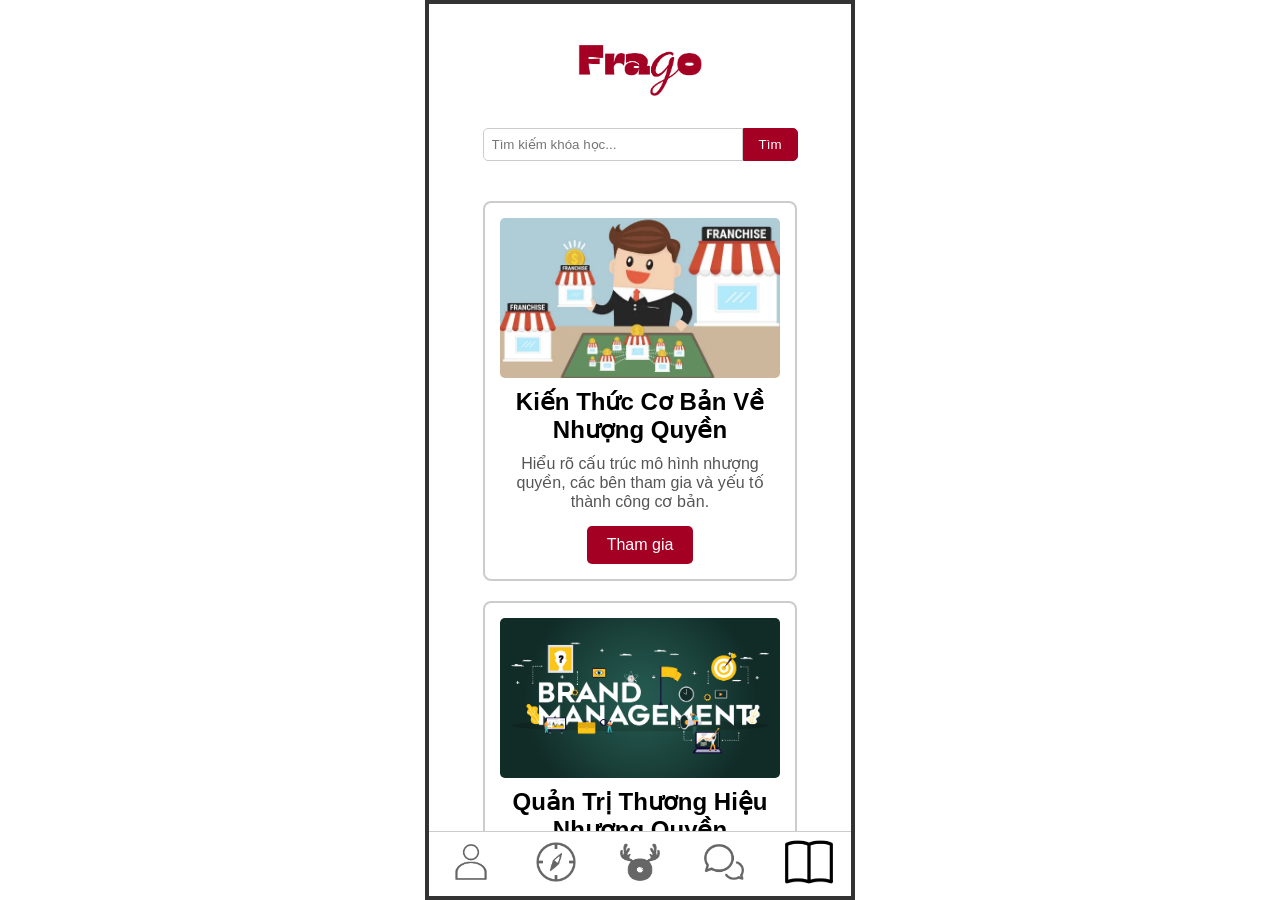
==== academy.html @ 2721208e "Add files via upload" ====
<!DOCTYPE html>
<html lang="en">
<head>
  <meta charset="UTF-8">
  <title>Frago - MVP</title>
  <meta name="viewport" content="width=device-width, initial-scale=1.0">
  <link rel="stylesheet" href="style.css">
  <link rel="stylesheet" href="sectionstyle.css">
</head>
<body>
  <div class="content">
    <img src="assets/logo-mini.png" alt="Logo" class="logo-mini">
    <div class="container">
      <div class="Section-Academy-Container">
        <div class="Section-Academy-List">
            <form class="Section-Academy-SearchBar">
                <input type="text" placeholder="Tìm kiếm khóa học..." class="Section-Academy-SearchInput" />
                <button type="submit" class="Section-Academy-SearchButton">Tìm</button>
            </form>

            <div class="Section-Academy-Box">
                <img src="assets/franchise-illustration.webp" alt="Franchise Fundamentals" class="Section-Academy-Image" />
                <h3>Kiến Thức Cơ Bản Về Nhượng Quyền</h3>
                <p>Hiểu rõ cấu trúc mô hình nhượng quyền, các bên tham gia và yếu tố thành công cơ bản.</p>
                <button class="Section-Academy-EnrollButton">Tham gia</button>
            </div>

            <div class="Section-Academy-Box">
                <img src="assets/Brand-Management.jpg" alt="Brand Management" class="Section-Academy-Image" />
                <h3>Quản Trị Thương Hiệu Nhượng Quyền</h3>
                <p>Xây dựng, truyền thông và duy trì sự nhất quán thương hiệu trong hệ thống nhượng quyền.</p>
                <button class="Section-Academy-EnrollButton">Tham gia</button>
            </div>

            <div class="Section-Academy-Box">
                <img src="assets/Operations.webp" alt="Operations" class="Section-Academy-Image" />
                <h3>Vận Hành Chuỗi Nhượng Quyền</h3>
                <p>Quản lý hoạt động hàng ngày của cửa hàng nhượng quyền, từ quy trình đến kiểm soát chất lượng.</p>
                <button class="Section-Academy-EnrollButton">Tham gia</button>
            </div>

            <div class="Section-Academy-Box">
                <img src="assets/LegalCompliance.png" alt="Legal and Compliance" class="Section-Academy-Image" />
                <h3>Pháp Lý & Hợp Đồng Nhượng Quyền</h3>
                <p>Tìm hiểu hợp đồng nhượng quyền, quyền và nghĩa vụ pháp lý của các bên trong hệ thống.</p>
                <button class="Section-Academy-EnrollButton">Tham gia</button>
            </div>

            <div class="Section-Academy-Box">
                <img src="assets/CommunicationTraining.jpg" alt="Communication & Training" class="Section-Academy-Image" />
                <h3>Giao Tiếp & Đào Tạo Trong Nhượng Quyền</h3>
                <p>Phát triển kỹ năng đào tạo đối tác, truyền thông nội bộ hiệu quả và xây dựng quy trình chuyển giao.</p>
                <button class="Section-Academy-EnrollButton">Tham gia</button>
            </div>
            <div style="visibility: hidden">nothing</div>
            <div style="visibility: hidden">nothing</div>
            <div style="visibility: hidden">nothing</div>
        </div>
    </div>
    </div>

    <!-- Navigation -->
    <nav class="bottom-nav">
      <div class="Choice" value="profile"><a href="profile.html">
      <div class="icon-container"><img src="assets/icon_profile.png" class="nav-icon" /></div>
      </a></div>
      <div class="Choice" value="discover"><a href="discover.html">
      <div class="icon-container"><img src="assets/icon_discover.png" class="nav-icon" /></div>
      </a></div>
      <div class="Choice" value="home"><a href="home.html">
      <div class="icon-container"><img src="assets/icon_home.png" class="nav-icon" /></div>
      </a></div>
      <div class="Choice" value="chat"><a href="chat.html">
      <div class="icon-container"><img src="assets/icon_chat.png" class="nav-icon" /></div>
      </a></div>
      <div class="Choice active" value="academy"><a href="academy.html">
      <div class="icon-container"><img src="assets/icon_academy.png" class="nav-icon" /></div>
      </a></div>
  </div>  
    </nav>
  </div>  
</body>
<script src="script.js"></script>
</html>
---- style.css ----
html, body {
        margin: 0;
        padding: 0;
        box-sizing: border-box;
        height: 100%;
        width: 100%;
        overflow: hidden;
    }
    body {
        display: flex;
        align-items: center;
        justify-content: center;
        height: 100vh;
        background: transparent;
    }
    .content {
        width: 100%;
        height: 100%;
        min-width: 375px;
        min-height: 667px;
        max-width: 430px;
        max-height: 932px;
        text-align: center;
        font-family: Arial, sans-serif;
        background: transparent;
        box-sizing: border-box;
        display: flex;
        flex-direction: column;
        justify-content: flex-start;
        align-items: center;
        padding-top: 12px;
        position: relative;
        overflow: hidden;
    }
    @media (min-width: 500px) {
        .content {
            border: 4px solid #333;
        }
    }
    .logo-mini {
        width: 124px;
        height: auto;
        margin-bottom: 12px;
        background: transparent;
    }
    .container {
        border: none;
        border-radius: 12px;
        padding: 0;
        background: #fff;
        box-sizing: border-box;
        width: 90%;
        max-width: 350px;
        height: 80vh;
        margin-bottom: 24px;
        display: flex;
        flex-direction: column;
        align-items: stretch;
        justify-content: flex-start;
        scroll-snap-type: y mandatory;
        -webkit-overflow-scrolling: touch;
    }
    .container.scorllableContainer {
        overflow-y: auto;
        overflow-x: hidden;
        scrollbar-width: none;
        scroll-behavior: smooth;
    }
    .profile {
        flex: 1 1 auto;
        display: flex;
        flex-direction: column;
        align-items: stretch;
        justify-content: flex-start;
        width: 100%;
        min-height: 0;
        background: #fff;
        transition: transform 0.3s ease-out, opacity 0.3s ease-out;
        touch-action: pan-y;
        position: relative;
        cursor: grab;
        border-radius: 12px;
        box-shadow: 0 8px 32px rgba(0,0,0,0.24), 0 3px 12px rgba(0,0,0,0.16);
    }
    .profile.dragging {
        transition: none;
    }
    .profile:active {
        cursor: grabbing;
    }
    .profile:not(:first-child) {
        opacity: 0.7;
        transform: scale(0.95) translateY(10px);
        z-index: 9;
    }
    .profile:nth-child(n+2) {
        opacity: 0;
        transform: scale(0.5) translateY(20px);
        z-index: 8;
    }
    .profile.fade-in {
        opacity: 1;
        transform: scale(1) translateY(0);
        z-index: 10;
    }
    .card {
        width: 100%;
        min-height: 100%;
        display: flex;
        flex-direction: column;
        align-items: center;
        justify-content: flex-start;
        box-sizing: border-box;
        overflow-y: auto;
        overflow-x: hidden;
        scroll-snap-align: start;
        max-height: 100%;
        scrollbar-width: none;
        scroll-behavior: smooth;
    }
    .card::-webkit-scrollbar {
        display: none;
    }
    .image-container {
        width: 100%;
        height: 75%;
        flex: 0 0 75%;
        display: flex;
        justify-content: center;
        align-items: center;
        margin-bottom: 0;
        overflow: hidden;
        border-top-left-radius: 12px;
        border-top-right-radius: 12px;
    }
    .image-container img {
        width: 100%;
        height: 100%;
        object-fit: cover;
        border-radius: 0;
        display: block;
    }
    .card-info {
        width: 100%;
        text-align: left;
        padding: 16px;
        box-sizing: border-box;
    }
    .bottom-nav {
        position: absolute;
        left: 0;
        right: 0;
        bottom: 0;
        height: 64px;
        background: #fff;
        border-top: 1px solid #ccc;
        display: flex;
        justify-content: space-around;
        align-items: center;
        z-index: 1000;
        max-width: 100%;
        min-width: 0;
    }
    .nav-btn {
        background: none;
        border: none;
        outline: none;
        padding: 0;
        display: flex;
        flex-direction: column;
        align-items: center;
        cursor: pointer;
        flex: 1;
        height: 100%;
        justify-content: center;
    }
    .Choice {
        color: white;
        background-color: transparent;
        border: none;
        font-size: 18px;
        cursor: pointer;
        padding: 10px 20px;
    }
    .Choice.active .nav-icon {
        transform: scale(1.2);
        filter: brightness(0);
    }
    .nav-icon {
        width: 40px;
        max-width: 50px;
        height: 20%;
    }
    .nav-label {
        font-size: 10px;
        color: #888;
        margin-top: 2px;
    }
    .hidden {
        display: none !important;
    }
    
    .formPage {
        display: flex;
        flex-direction: column;
        min-height: 80vh; /* Chiều cao tối thiểu để nút nằm dưới */
        padding: 20px;
    }
    .formNavPage {
        display: flex;
        justify-content: space-between; /* Back trái, Next phải */
        padding: 0 10px;
    }
    .formNavPage button {
        border-radius: 12px; 
        background-color: #A30023; 
        color: white; 
        border-color: transparent;
        padding: 10px 20px;
        font-size: 16px;
        cursor: pointer;
    }
    

    .formNavPage button:hover {
        background-color: #8b0020; 
        color: white; 
        border-color: transparent;
    }
    .optionGroup {
        display: flex;
        flex-wrap: wrap; /* xuống dòng nếu quá dài */
        gap: 10px; /* khoảng cách giữa các nút */
        margin-bottom: 20px;
        }
    .option {
        display: inline-block;
        padding: 5px 5px;
        border: 2px solid #A30023;
        border-radius: 12px;
        color: #A30023;
        background-color: white;
        cursor: pointer;
        margin: 5px;
        transition: all 0.3s ease;
        user-select: none;
        flex: 1 1 auto; /* co giãn, vừa đủ nội dung */
        min-width: 20px; /* chiều rộng tối thiểu để đẹp */
        text-align: center;
    }

    .option.selected {
        background-color: #A30023;
        color: white;
    }
    .formGroup {
        display: flex;
        flex-direction: column;
        margin-bottom: 15px;
    }

    .formGroup label {
        margin-bottom: 5px;
        font-weight: 500;
    }

    .formGroup input,
    .formGroup select {
        padding: 10px 15px;
        border-radius: 12px;
        border: 2px solid #A30023;
        font-size: 16px;
        outline: none;
        transition: 0.2s;
    }

    .formGroup input:focus,
    .formGroup select:focus {
        border-color: #8b0020;
    }
---- sectionstyle.css ----
.Section-Profile-Container {
    display: flex;
    flex-direction: column;
    align-items: center;
    justify-content: center;
    box-sizing: border-box;
}

.Section-Profile-List {
    max-width: 500px;
    width: 100%;
    display: flex;
    flex-direction: column;
    align-items: center;
    gap: 20px;
    height: 80vh;
    background-color: transparent;
    z-index: 900;
    overflow-y: scroll; /* Cho phép cuộn */
    padding-top: 20px;
    box-sizing: border-box;

    /* Ẩn thanh cuộn cho Chrome, Safari và Opera */
    scrollbar-width: none; /* Firefox */
    -ms-overflow-style: none; /* IE 10+ */
}

.Section-Profile-List::-webkit-scrollbar {
    display: none; /* Chrome, Safari, Opera */
}


/* Edit Profile Section Styles */
.Section-Profile-Edit {
  width: 80%;
  max-width: 600px;
  background-color: #ffffff;
  border-radius: 10px;
  padding: 20px;
  box-shadow: 0 2px 8px rgba(0, 0, 0, 0.1);
}

/* Popular Features Section Styles */
.Section-Profile-Features {
  width: 80%;
  max-width: 600px;
  background-color: #ffffff;
  border-radius: 10px;
  padding: 20px;
  box-shadow: 0 2px 8px rgba(0, 0, 0, 0.1);
}

.Section-Profile-Features h2 {
  font-size: 1.5rem;
  margin-bottom: 20px;
  color: #333;
  text-align: center;
}

.Section-Profile-FeaturesGrid {
  display: grid;
  grid-template-columns: repeat(2, 1fr);
  gap: 15px;
}

.Section-Profile-FeatureCard {
  background-color: #f9f9f9;
  border-radius: 8px;
  padding: 15px;
  text-align: center;
  transition: transform 0.2s, box-shadow 0.2s;
}

.Section-Profile-FeatureCard:hover {
  transform: translateY(-5px);
  box-shadow: 0 4px 12px rgba(0, 0, 0, 0.15);
}

.Section-Profile-FeatureCard h3 {
  font-size: 1rem;
  color: #333;
}

/* Additional Features Section */
.Section-Profile-AdditionalFeatures {
  display: flex;
  flex-direction: column;
  width: 80%;
  gap: 10px;
}

/* DISCOVER */
.Section-Discover-Container {
    display: flex;
    flex-direction: column;
    align-items: center;
    justify-content: center;
    box-sizing: border-box;
}

.Section-Discover-List {
    max-width: 500px;
    display: flex;
    flex-direction: column;
    align-items: center;
    gap: 20px;
    width: 100%;
    height: 85vh;
    background-color: transparent;
    z-index: 900;
    overflow-y: auto;
    padding-top: 0px;
    box-sizing: border-box;
    scrollbar-width: none; /* Firefox */
    -ms-overflow-style: none; /* IE 10+ */
}

.Section-Discover-List::-webkit-scrollbar {
    display: none; /* Chrome, Safari, Opera */
}

/* Search Bar */
.Section-Discover-SearchBar {
    width: 90%;
    display: flex;
    margin: 0;
    position: sticky;
    top: -2px; 
    background-color: #fff; /* nền trắng */
    z-index: 1000;
    padding: 5px 0;
    border: 15px solid #ffffff; 
    border-radius: 8px;
}

.Section-Discover-SearchInput {
    flex: 1;
    padding: 8px;
    border-radius: 5px 0 0 5px;
    border: 1px solid #ccc;
    color: #000; /* chữ đen */
}

.Section-Discover-SearchButton {
    padding: 8px 15px;
    border-radius: 0 5px 5px 0;
    border: 1px solid #A30023; /* viền màu chủ đạo */
    background-color: #A30023; /* nền trắng */
    color: #fff; /* chữ đen */
    cursor: pointer;
}

.Section-Discover-SearchButton:hover {
    background-color: #7a0017; /* nhấn nhẹ */
}

/* Ranking Section */
.Section-Discover-RankingContainer,
.Section-Discover-RecommendContainer {
    width: 80%;
    max-width: 600px;
    background-color: #ffffff; /* nền trắng */
    border-radius: 10px;
    padding: 20px;
    box-shadow: 0 2px 8px rgba(0, 0, 0, 0.2);
}

.Section-Discover-RankingContainer h2,
.Section-Discover-RecommendContainer h2 {
    font-size: 1.5rem;
    margin-bottom: 15px;
    color: #333;
    text-align: center;
}

.Section-Discover-RankingList {
    max-width: 500px;
    list-style: none;
    padding: 0;
    margin: 0;
}

.Section-Discover-RankingItem {
    display: flex;
    justify-content: space-between;
    padding: 10px;
    border-bottom: 1px solid #eee;
    font-size: 1rem;
    color: #000; /* chữ đen */
}

.Section-Discover-RankingItem:last-child {
    border-bottom: none;
}

.Section-Discover-BrandName {
    color: #A30023; /* màu chủ đạo */
    font-weight: 600;
}

.Section-Discover-LikeCount {
    color: #888;
}

/* Recommended Brand Section */
.Section-Discover-RecommendCard {
    display: flex;
    align-items: center;
    gap: 15px;
    margin-bottom: 15px;
}

.Section-Discover-RecommendImage {
    width: 100px;
    height: 100px;
    object-fit: cover;
    border-radius: 8px;
}

.Section-Discover-RecommendInfo {
    flex: 1;
}

.Section-Discover-RecommendInfo h3 {
    font-size: 1.2rem;
    margin-bottom: 10px;
    color: #000; /* chữ đen */
}

.Section-Discover-RecommendInfo p {
    font-size: 0.9rem;
    color: #000; /* chữ đen */
    margin-bottom: 10px;
}

/* Explore Button */
.Section-Discover-ExploreButton {
    background-color: #A30023; /* nền chủ đạo */
    color: #ffffff; /* chữ trắng */
    border: none;
    padding: 8px 15px;
    border-radius: 5px;
    cursor: pointer;
    font-size: 0.9rem;
}

.Section-Discover-ExploreButton:hover {
    background-color: #7a0017; /* nhấn tối hơn */
}

/* Chat */
.Section-Chat-Container {
  display: flex;
  flex-direction: column;
  align-items: center;
  justify-content: center;
  box-sizing: border-box;
}

.Section-Chat-List {
    max-width: 500px;
    display: flex;
    flex-direction: column;
    align-items: center;
    gap: 20px;
    width: 100%;           /* full width theo phần tử cha */
    height: 85vh;
    background-color: transparent;
    z-index: 900;
    overflow-y: auto;
    box-sizing: border-box;
}

.Section-Chat-SearchBar {
    width: 90%;
    display: flex;
    margin: 0;
    position: sticky;
    top: -2px; 
    background-color: #fff; /* nền trắng */
    z-index: 1000;
    padding: 5px 0;
    border: 15px solid #ffffff; 
    border-radius: 8px;
}

.Section-Chat-SearchInput {
    flex: 1;
    padding: 8px;
    border-radius: 5px 0 0 5px;
    border: 1px solid #ccc;
    color: #000; /* chữ đen */
}

.Section-Chat-SearchButton {
    padding: 8px 15px;
    border-radius: 0 5px 5px 0;
    border: 1px solid #A30023; /* viền màu chủ đạo */
    background-color: #A30023; /* nền trắng */
    color: #fff; /* chữ đen */
    cursor: pointer;
}

.Section-Chat-SearchButton:hover {
    background-color: #7a0017; /* nhấn nhẹ */
}

.Section-Chat-Item {
  display: flex;
  align-items: center;
  width: 85%;
  max-width: 400px;
  padding: 10px;
  background-color: white;
  border-radius: 10px;
  box-shadow: 0 1px 3px rgba(0, 0, 0, 0.1);
  cursor: pointer;
  transition: background-color 0.2s;
}

.Section-Chat-Item:hover {
  background-color: #f0f2f5;
}

.Section-Chat-Avatar {
  width: 50px;
  height: 50px;
  border-radius: 50%;
  background-color: #ccc;
  margin-right: 10px;
}

.Section-Chat-Avatar img {
  width: 100%;
  height: 100%;
  border-radius: 50%;
  object-fit: cover;
}

.Section-Chat-Info {
  flex: 1;
}

.Section-Chat-Name {
    text-align: left;
  font-weight: bold;
  font-size: 16px;
  color: #A30023; /* tên chat dùng màu chủ đạo */
}

.Section-Chat-LastMessage {
    text-align: left;
  color: #65676b;
  font-size: 14px;
  white-space: nowrap;
  overflow: hidden;
  text-overflow: ellipsis;
  max-width: 200px;
}

.Section-Chat-Meta {
  display: flex;
  flex-direction: column;
  align-items: flex-end;
  gap: 5px;
}

.Section-Chat-Timestamp {
  font-size: 12px;
  color: #65676b;
}

.Section-Chat-UnreadDot {
  width: 10px;
  height: 10px;
  background-color: #A30023;
  border-radius: 50%;
}

/* Section-Academy */
.Section-Academy-Container {
    display: flex;
    flex-direction: column;
    align-items: center;
    justify-content: center;
    box-sizing: border-box;
}

.Section-Academy-List {
    max-width: 500px;
    display: flex;
    flex-direction: column;
    align-items: center;
    gap: 20px;
    width: 100%;
    height: 85vh;
    background-color: transparent;
    overflow-y: auto;
    box-sizing: border-box;

    /* Ẩn thanh cuộn */
    scrollbar-width: none; /* Firefox */
    -ms-overflow-style: none; /* IE 10+ */
}

.Section-Academy-List::-webkit-scrollbar {
    display: none; /* Chrome, Safari, Opera */
}
/* Search Bar */
.Section-Academy-SearchBar {
    width: 90%;
    display: flex;
    margin: 0;
    position: sticky;
    top: -2px; 
    background-color: #fff; /* nền trắng */
    z-index: 1000;
    padding: 5px 0;
    border: 15px solid #ffffff; 
    border-radius: 8px;
}

.Section-Academy-SearchInput {
    flex: 1;
    padding: 8px;
    border-radius: 5px 0 0 5px;
    border: 1px solid #ccc;
    color: #000; /* chữ đen */
}

.Section-Academy-SearchButton {
    padding: 8px 15px;
    border-radius: 0 5px 5px 0;
    border: 1px solid #A30023; /* viền màu chủ đạo */
    background-color: #A30023; /* nền trắng */
    color: #fff; /* chữ đen */
    cursor: pointer;
}

.Section-Academy-SearchButton:hover {
    background-color: #7a0017; /* nhấn nhẹ */
}

/* Class Box */
.Section-Academy-Box {
    border: 2px solid #ccc;
    border-radius: 8px;
    padding: 15px;
    display: flex;
    flex-direction: column;
    align-items: center;
    text-align: center;
    width: 80%;
}

.Section-Academy-Image {
    width: 100%;
    height: 160px;
    object-fit: cover;
    border-radius: 5px;
    margin-bottom: 0px;
}

.Section-Academy-Box h3 {
    margin: 10px 0;
    font-size: 1.5em;
}

.Section-Academy-Box p {
    margin: 0 0 15px 0;
    color: #555;
}

.Section-Academy-EnrollButton {
    background-color: #a30023;
    color: white;
    border: none;
    padding: 10px 20px;
    border-radius: 5px;
    cursor: pointer;
    font-size: 1em;
}

.Section-Academy-EnrollButton:hover {
    background-color: #4d0011;
}

.Section-homeForSupplier-Edit {
  width: 80%;
  max-width: 600px;
  background-color: #ffffff;
  border-radius: 10px;
  padding: 20px;
  box-shadow: 0 2px 8px rgba(0, 0, 0, 0.1);
}

/* Popular Features Section Styles */
.Section-homeForSupplier-Features {
  width: 100%;
  color: #A30023;
}

.Section-homeForSupplier-Features h2 {
  font-size: 1.5rem;
  margin-bottom: 20px;
  color: #333;
  text-align: center;
}

.Section-homeForSupplier-FeaturesGrid {
  display: grid;
  grid-template-columns: repeat(1, 1fr);
  gap: 15px;
}

.Section-homeForSupplier-FeatureCard {
  display: flex;
  flex-direction: column;
  justify-content: space-between;
  align-items: flex-start;
  width: 90%;
  background-color: #f9f9f9;
  border-radius: 8px;
  box-sizing: border-box;
  transition: transform 0.2s, box-shadow 0.2s;
  position: relative;
  padding: 12px 12px;
  margin: 0 auto;

  /* Thêm bóng */
  box-shadow: 0 4px 12px rgba(0, 0, 0, 0.1);
}

.Section-homeForSupplier-FeatureCard .title {
  font-size: 1rem;
  font-weight: bold;
  color: #333;
}

.Section-homeForSupplier-FeatureCard .value {
  font-size: 1rem;
  font-weight: bold;
  color: rgba(163, 0, 35, 1); /*355E3B*/
  align-self: flex-end; /* đẩy số liệu sang phải */
}

.Section-homeForSupplier-FeatureCard:hover {
  transform: scale(1.01) translateY(-5px);
  box-shadow: 0 4px 12px rgba(163, 0, 35, 0.5);
}

.Section-homeForSupplier-FeatureCard h3 {
  font-size: 1rem;
  color: #333;
}

.Section-homeForSupplier-FeatureCard.PremiumCard:hover {
    background-color: rgba(163, 0, 35, 0.1);
}
.Section-homeForSupplier-FeatureCard.no-hover {
    box-shadow: 0 4px 12px rgba(0, 0, 0, 0.3);
}
.Section-homeForSupplier-FeatureCard.no-hover:hover {
    transform: none !important;
    box-shadow: 0 4px 12px rgba(0, 0, 0, 0.3);
}
/* Additional Features Section */
.Section-homeForSupplier-AdditionalFeatures {
  display: flex;
  flex-direction: column;
  width: 80%;
  gap: 10px;
}

.Section-Premium-Edit {
  width: 80%;
  max-width: 600px;
  background-color: #ffffff;
  border-radius: 10px;
  padding: 20px;
  box-shadow: 0 2px 8px rgba(0, 0, 0, 0.1);
}

/* Popular Features Section Styles */
.Section-Premium-Features {
  width: 100%;
  color: #A30023;
}

.Section-Premium-Features h2 {
  font-size: 1.5rem;
  margin-bottom: 20px;
  color: #333;
  text-align: center;
}

.Section-Premium-FeaturesGrid {
  display: grid;
  grid-template-columns: repeat(1, 1fr);
  gap: 15px;
}

.Section-Premium-FeatureCard {
  display: flex;
  flex-direction: column;
  justify-content: space-between;
  align-items: flex-start;
  width: 90%;
  background-color: #f9f9f9;
  border-radius: 8px;
  box-sizing: border-box;
  transition: transform 0.2s, box-shadow 0.2s;
  position: relative;
  padding: 12px 12px;
  margin: 0 auto;

  /* Thêm bóng */
  box-shadow: 0 4px 12px rgba(0, 0, 0, 0.1);
}

.Section-Premium-FeatureCard .title {
  font-size: 1rem;
  font-weight: bold;
  color: #333;
}

.Section-Premium-FeatureCard .value {
  font-size: 1rem;
  font-weight: bold;
  color: rgba(163, 0, 35, 1); /*355E3B*/
  align-self: flex-end; /* đẩy số liệu sang phải */
}

.Section-Premium-FeatureCard:hover {
  transform: scale(1.01) translateY(-5px);
  box-shadow: 0 4px 12px rgba(163, 0, 35, 0.5);
}

.Section-Premium-FeatureCard h3 {
  font-size: 1rem;
  color: #333;
}

.Section-Premium-FeatureCard.PremiumCard:hover {
    background-color: rgba(163, 0, 35, 0.1);
}

.Section-Premium-FeatureCard.no-hover {
    box-shadow: 0 4px 12px rgba(0, 0, 0, 0.3);
}

.Section-Premium-FeatureCard.no-hover:hover {
    transform: none !important;
    box-shadow: 0 4px 12px rgba(0, 0, 0, 0.3);
}

/* Additional Features Section */
.Section-Premium-AdditionalFeatures {
  display: flex;
  flex-direction: column;
  width: 80%;
  gap: 10px;
}

.Section-Premium-BoxList {
  display: flex;                 
  gap: 15px;                     
  overflow-x: auto;              
  overflow-y: hidden;            /* ẩn thanh cuộn dọc */
  padding: 10px 10px;
  scroll-behavior: smooth;

  /* Ẩn thanh cuộn cho Webkit (Chrome, Safari) */
  -webkit-scrollbar {
    display: none;
  }

  /* Ẩn thanh cuộn cho Firefox */
  scrollbar-width: none; 
}

.Section-Premium-BoxList::-webkit-scrollbar {
  height: 8px;                   /* độ cao scrollbar */
}

.Section-Premium-BoxList::-webkit-scrollbar-thumb {
  background-color: rgba(163, 0, 35, 0.5);
  border-radius: 4px;
}

.Section-Premium-BoxList::-webkit-scrollbar-track {
  background-color: #f0f0f0;
  border-radius: 4px;
}

.Section-Premium-Box {
  flex: 0 0 auto;                /* giữ kích thước cố định */
  width: 100px;
  height: 70px;
  background-color: #f9f9f9;
  border-radius: 12px;
  display: flex;
  text-align: center;
  align-items: center;
  justify-content: center;
  font-weight: bold;
  color: black;
  box-shadow: 0 4px 8px rgba(0, 0, 0, 0.1);
  transition: transform 0.2s, box-shadow 0.2s;
}

.Section-Premium-Box:hover {
  transform: translateY(-5px);
  box-shadow: 0 6px 12px rgba(163, 0, 35, 0.3);
  cursor: pointer;
}

.Section-Premium-SignCard {
  display: flex;
  flex-direction: column;
  align-items: center;
  width: 90%;
  border-radius: 8px;
  box-sizing: border-box;
  position: relative;
  padding: 12px 12px;
  margin: 0 auto;
  box-shadow: 0 4px 12px rgba(0, 0, 0, 0.1);
  color: #fff;

  /* Animation zoom in – zoom out */
  animation: zoomLoop 2s ease-in-out infinite;

  /* Linear gradient 3 màu liên quan #A30023 */
  background: linear-gradient(135deg, #660018 0%, #A30023 50%, #FF6B6B 100%);
}

@keyframes zoomLoop {
  0% { transform: scale(1); }
  50% { transform: scale(1.05); }
  100% { transform: scale(1); }
}

.sign-btn {
    border-radius: 12px; 
    border: none;
    padding: 10px 20px;
    font-size: 16px;
    cursor: pointer;
    color: #fff;

    /* Gradient 3 màu liên quan #A30023 */
    background: linear-gradient(135deg, #660018 0%, #A30023 50%, #FF6B6B 100%);

    /* Giữ chiều dài chiều rộng như nút gốc */
    width: auto;  /* hoặc giữ width hiện tại */
    height: auto; /* giữ chiều cao hiện tại */

    /* Animation zoom in – zoom out */
    animation: zoomBtn 2s ease-in-out infinite;

    /* Thêm shadow nhẹ */
    box-shadow: 0 4px 12px rgba(0, 0, 0, 0.1);
    transition: box-shadow 0.2s, transform 0.2s;
}

.sign-btn:hover {
    box-shadow: 0 6px 16px rgba(163, 0, 35, 0.5);
}

/* Keyframes zoom in – zoom out cho nút */
@keyframes zoomBtn {
    0% { transform: scale(1); }
    50% { transform: scale(1.05); }
    100% { transform: scale(1); }
}
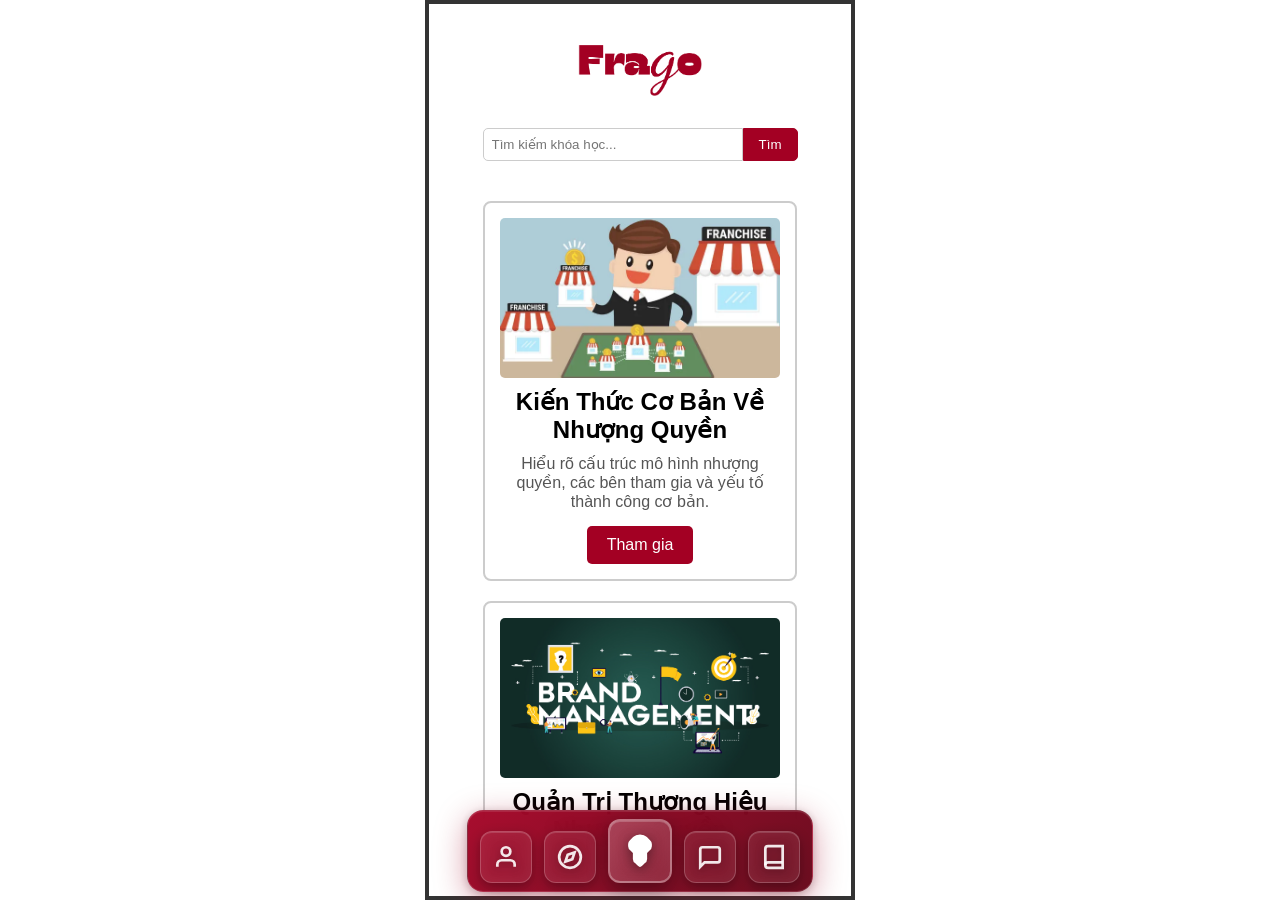
==== commit c5e80e1d: "Add files via upload" ====
--- a/academy.html
+++ b/academy.html
@@ -6,6 +6,7 @@
   <meta name="viewport" content="width=device-width, initial-scale=1.0">
   <link rel="stylesheet" href="style.css">
   <link rel="stylesheet" href="sectionstyle.css">
+  <link rel="stylesheet" href="Dock.css">
 </head>
 <body>
   <div class="content">
@@ -58,27 +59,69 @@
         </div>
     </div>
     </div>
+  </div>
+  <div class="dock-outer" id="dockOuter">
+  <div class="dock-panel" id="dockPanel">
+    <div class="dock-item" data-page="profile">
+      <a href="profile.html" class="dock-link">
+        <div class="dock-icon">
+          <svg xmlns="http://www.w3.org/2000/svg" viewBox="0 0 24 24" fill="none" stroke="currentColor" stroke-width="2.5">
+            <path d="M20 21v-2a4 4 0 0 0-4-4H8a4 4 0 0 0-4 4v2"></path>
+            <circle cx="12" cy="7" r="4"></circle>
+          </svg>
+        </div>
+        <div class="dock-label">Profile</div>
+      </a>
+    </div>
 
-    <!-- Navigation -->
-    <nav class="bottom-nav">
-      <div class="Choice" value="profile"><a href="profile.html">
-      <div class="icon-container"><img src="assets/icon_profile.png" class="nav-icon" /></div>
-      </a></div>
-      <div class="Choice" value="discover"><a href="discover.html">
-      <div class="icon-container"><img src="assets/icon_discover.png" class="nav-icon" /></div>
-      </a></div>
-      <div class="Choice" value="home"><a href="home.html">
-      <div class="icon-container"><img src="assets/icon_home.png" class="nav-icon" /></div>
-      </a></div>
-      <div class="Choice" value="chat"><a href="chat.html">
-      <div class="icon-container"><img src="assets/icon_chat.png" class="nav-icon" /></div>
-      </a></div>
-      <div class="Choice active" value="academy"><a href="academy.html">
-      <div class="icon-container"><img src="assets/icon_academy.png" class="nav-icon" /></div>
-      </a></div>
-  </div>  
-    </nav>
-  </div>  
+    <div class="dock-item" data-page="discover">
+      <a href="discover.html" class="dock-link">
+        <div class="dock-icon">
+          <svg xmlns="http://www.w3.org/2000/svg" viewBox="0 0 24 24" fill="none" stroke="currentColor" stroke-width="2.5">
+            <circle cx="12" cy="12" r="10"></circle>
+            <polygon points="16.24 7.76 14.12 14.12 7.76 16.24 9.88 9.88 16.24 7.76"></polygon>
+          </svg>
+        </div>
+        <div class="dock-label">Khám phá</div>
+      </a>
+    </div>
+
+    <div class="dock-item dock-item-center" data-page="home">
+      <a href="home.html" class="dock-link">
+        <div class="dock-icon dock-icon-center">
+          <svg xmlns="http://www.w3.org/2000/svg" viewBox="0 0 24 24" fill="currentColor">
+            <path d="M12 2C10.5 2 9 2.5 8 3.5L6 5.5C5.5 6 5 6.5 5 7.5V9C5 10 5.5 11 6.5 11.5L8 13V17C8 18 8.5 19 9.5 19.5L11 21C11.5 21.5 12.5 21.5 13 21L14.5 19.5C15.5 19 16 18 16 17V13L17.5 11.5C18.5 11 19 10 19 9V7.5C19 6.5 18.5 6 18 5.5L16 3.5C15 2.5 13.5 2 12 2Z"/>
+          </svg>
+        </div>
+        <div class="dock-label">Frago</div>
+      </a>
+    </div>
+
+    <div class="dock-item" data-page="chat">
+      <a href="chat.html" class="dock-link">
+        <div class="dock-icon">
+          <svg xmlns="http://www.w3.org/2000/svg" viewBox="0 0 24 24" fill="none" stroke="currentColor" stroke-width="2.5">
+            <path d="M21 15a2 2 0 0 1-2 2H7l-4 4V5a2 2 0 0 1 2-2h14a2 2 0 0 1 2 2z"></path>
+          </svg>
+        </div>
+        <div class="dock-label">Chat</div>
+      </a>
+    </div>
+
+    <div class="dock-item" data-page="academy">
+      <a href="academy.html" class="dock-link">
+        <div class="dock-icon">
+          <svg xmlns="http://www.w3.org/2000/svg" viewBox="0 0 24 24" fill="none" stroke="currentColor" stroke-width="2.5">
+            <path d="M4 19.5A2.5 2.5 0 0 1 6.5 17H20"></path>
+            <path d="M6.5 2H20v20H6.5A2.5 2.5 0 0 1 4 19.5v-15A2.5 2.5 0 0 1 6.5 2z"></path>
+          </svg>
+        </div>
+        <div class="dock-label">Học tập</div>
+      </a>
+    </div>
+  </div>
+</div>
 </body>
 <script src="script.js"></script>
+<script src="Dock.js"></script>
 </html>
--- a/style.css
+++ b/style.css
@@ -277,4 +277,21 @@
     .formGroup input:focus,
     .formGroup select:focus {
         border-color: #8b0020;
-    }+    }
+.Section-Profile-List {
+  animation: fadeIn 0.4s ease;
+}
+
+@keyframes fadeIn {
+  from {
+    opacity: 0;
+    transform: translateY(10px);
+  }
+  to {
+    opacity: 1;
+    transform: translateY(0);
+  }
+}
+.profile-name {
+  min-height: 2rem;
+}
--- a/sectionstyle.css
+++ b/sectionstyle.css
@@ -1,3 +1,4 @@
+
 .Section-Profile-Container {
     display: flex;
     flex-direction: column;
@@ -16,21 +17,16 @@
     height: 80vh;
     background-color: transparent;
     z-index: 900;
-    overflow-y: scroll; /* Cho phép cuộn */
+    overflow-y: scroll;
     padding-top: 20px;
     box-sizing: border-box;
-
-    /* Ẩn thanh cuộn cho Chrome, Safari và Opera */
-    scrollbar-width: none; /* Firefox */
-    -ms-overflow-style: none; /* IE 10+ */
+    scrollbar-width: none; 
+    -ms-overflow-style: none; 
 }
 
 .Section-Profile-List::-webkit-scrollbar {
-    display: none; /* Chrome, Safari, Opera */
-}
-
-
-/* Edit Profile Section Styles */
+    display: none;
+}
 .Section-Profile-Edit {
   width: 80%;
   max-width: 600px;
@@ -39,16 +35,281 @@
   padding: 20px;
   box-shadow: 0 2px 8px rgba(0, 0, 0, 0.1);
 }
-
-/* Popular Features Section Styles */
-.Section-Profile-Features {
-  width: 80%;
+.Section-Profile-Container {
+    display: flex;
+    flex-direction: column;
+    align-items: center;
+    justify-content: center;
+    box-sizing: border-box;
+}
+
+.Section-Profile-List {
+    max-width: 500px;
+    width: 100%;
+    display: flex;
+    flex-direction: column;
+    align-items: center;
+    gap: 16px;
+    height: 80vh;
+    background-color: transparent;
+    z-index: 900;
+    overflow-y: scroll;
+    padding-top: 20px;
+    padding-bottom: 20px;
+    box-sizing: border-box;
+    scrollbar-width: none;
+    -ms-overflow-style: none;
+}
+
+.Section-Profile-List::-webkit-scrollbar {
+    display: none;
+}
+.Section-Profile-Header {
+  width: 90%;
   max-width: 600px;
   background-color: #ffffff;
-  border-radius: 10px;
+  border-radius: 12px;
+  padding: 24px;
+  box-shadow: 0 2px 8px rgba(0, 0, 0, 0.1);
+  display: flex;
+  flex-direction: column;
+  align-items: center;
+  gap: 16px;
+}
+
+.Section-Profile-Avatar {
+  display: flex;
+  flex-direction: column;
+  align-items: center;
+  margin: 20px 0 40px 0;
+  position: relative;
+}
+
+
+.avatar-img {
+  width: 120px;
+  height: 120px;
+  border-radius: 50%;
+  border: 3.5px solid #A30023;
+  object-fit: cover;
+  box-shadow: 0 4px 10px rgba(163, 0, 35, 0.3);
+  transition: transform 0.3s ease;
+}
+.Section-Profile-Status {
+  display: flex;
+  align-items: center;
+  gap: 6px;
+  background-color: #f0f2f5;
+  padding: 6px 12px;
+  border-radius: 20px;
+  font-size: 0.85rem;
+  color: #666;
+}
+
+.status-dot {
+  width: 8px;
+  height: 8px;
+  background-color: #28a745;
+  border-radius: 50%;
+  animation: pulse 2s infinite;
+}
+
+@keyframes pulse {
+  0%, 100% { opacity: 1; }
+  50% { opacity: 0.5; }
+}
+
+.Section-Profile-BasicInfo {
+  text-align: center;
+  width: 100%;
+}
+
+.Section-Profile-BasicInfo h2 {
+  font-size: 1.75rem;
+  margin: 0 0 8px 0;
+  color: #A30023;
+  font-weight: 700;
+}
+
+.profile-title {
+  font-size: 1.1rem;
+  color: #666;
+  margin: 0 0 4px 0;
+  font-weight: 500;
+}
+
+.profile-location {
+  font-size: 0.95rem;
+  color: #888;
+  margin: 0 0 12px 0;
+  display: flex;
+  align-items: center;
+  justify-content: center;
+  gap: 4px;
+}
+
+.profile-location::before {
+  content: "📍";
+}
+
+.profile-stats {
+  display: flex;
+  justify-content: center;
+  gap: 20px;
+  padding-top: 12px;
+  border-top: 1px solid #e0e0e0;
+  font-size: 0.9rem;
+  color: #666;
+}
+
+.profile-stats span {
+  display: flex;
+  flex-direction: column;
+  align-items: center;
+  gap: 4px;
+}
+
+.profile-stats strong {
+  color: #A30023;
+  font-size: 1.1rem;
+}
+.Section-Profile-Card {
+  width: 90%;
+  max-width: 600px;
+  background-color: #ffffff;
+  border-radius: 12px;
   padding: 20px;
   box-shadow: 0 2px 8px rgba(0, 0, 0, 0.1);
 }
+
+.Section-Profile-Card h3 {
+  font-size: 1.3rem;
+  margin: 0 0 16px 0;
+  color: #333;
+  font-weight: 600;
+  border-bottom: 2px solid #A30023;
+  padding-bottom: 8px;
+}
+
+.profile-about {
+  line-height: 1.6;
+  color: #444;
+  font-size: 0.95rem;
+  text-align: justify;
+}
+.profile-detail-grid {
+  display: grid;
+  grid-template-columns: 1fr;
+  gap: 12px;
+}
+
+.detail-item {
+  display: flex;
+  justify-content: space-between;
+  padding: 12px;
+  background-color: #f9f9f9;
+  border-radius: 8px;
+  border-left: 3px solid #A30023;
+}
+
+.detail-label {
+  font-weight: 600;
+  color: #666;
+  font-size: 0.9rem;
+}
+
+.detail-value {
+  color: #333;
+  font-weight: 500;
+  text-align: right;
+  font-size: 0.9rem;
+}
+.profile-experience {
+  display: flex;
+  flex-direction: column;
+  gap: 20px;
+}
+
+.experience-item {
+  display: flex;
+  gap: 12px;
+  padding-bottom: 20px;
+  border-bottom: 1px solid #e0e0e0;
+}
+
+.experience-item:last-child {
+  border-bottom: none;
+  padding-bottom: 0;
+}
+
+.experience-icon {
+  flex-shrink: 0;
+}
+
+.experience-icon img {
+  width: 48px;
+  height: 48px;
+  border-radius: 8px;
+  object-fit: cover;
+}
+
+.experience-content h4 {
+  margin: 0 0 4px 0;
+  font-size: 1.1rem;
+  color: #333;
+  font-weight: 600;
+}
+
+.experience-content .company {
+  margin: 0 0 4px 0;
+  color: #666;
+  font-size: 0.95rem;
+  font-weight: 500;
+}
+
+.experience-content .duration {
+  margin: 0 0 8px 0;
+  color: #888;
+  font-size: 0.85rem;
+}
+
+.experience-content .description {
+  margin: 0;
+  color: #555;
+  font-size: 0.9rem;
+  line-height: 1.5;
+  text-align: justify;
+}
+.profile-education {
+  display: flex;
+  flex-direction: column;
+  gap: 16px;
+}
+
+.education-item {
+  display: flex;
+  gap: 12px;
+}
+
+.education-icon {
+  flex-shrink: 0;
+}
+
+.education-icon img {
+  width: 48px;
+  height: 48px;
+  border-radius: 8px;
+  object-fit: cover;
+}
+
+.education-content h4 {
+  margin: 0 0 4px 0;
+  font-size: 1.05rem;
+  color: #333;
+  font-weight: 600;
+}
+
+.education-content .degree 
 
 .Section-Profile-Features h2 {
   font-size: 1.5rem;
@@ -80,16 +341,12 @@
   font-size: 1rem;
   color: #333;
 }
-
-/* Additional Features Section */
 .Section-Profile-AdditionalFeatures {
   display: flex;
   flex-direction: column;
   width: 80%;
   gap: 10px;
 }
-
-/* DISCOVER */
 .Section-Discover-Container {
     display: flex;
     flex-direction: column;
@@ -111,22 +368,20 @@
     overflow-y: auto;
     padding-top: 0px;
     box-sizing: border-box;
-    scrollbar-width: none; /* Firefox */
-    -ms-overflow-style: none; /* IE 10+ */
+    scrollbar-width: none;
+    -ms-overflow-style: none; 
 }
 
 .Section-Discover-List::-webkit-scrollbar {
-    display: none; /* Chrome, Safari, Opera */
-}
-
-/* Search Bar */
+    display: none;
+}
 .Section-Discover-SearchBar {
     width: 90%;
     display: flex;
     margin: 0;
     position: sticky;
     top: -2px; 
-    background-color: #fff; /* nền trắng */
+    background-color: #fff; 
     z-index: 1000;
     padding: 5px 0;
     border: 15px solid #ffffff; 
@@ -138,28 +393,26 @@
     padding: 8px;
     border-radius: 5px 0 0 5px;
     border: 1px solid #ccc;
-    color: #000; /* chữ đen */
+    color: #000; 
 }
 
 .Section-Discover-SearchButton {
     padding: 8px 15px;
     border-radius: 0 5px 5px 0;
-    border: 1px solid #A30023; /* viền màu chủ đạo */
-    background-color: #A30023; /* nền trắng */
-    color: #fff; /* chữ đen */
+    border: 1px solid #A30023; 
+    background-color: #A30023;
+    color: #fff; 
     cursor: pointer;
 }
 
 .Section-Discover-SearchButton:hover {
-    background-color: #7a0017; /* nhấn nhẹ */
-}
-
-/* Ranking Section */
+    background-color: #7a0017;
+}
 .Section-Discover-RankingContainer,
 .Section-Discover-RecommendContainer {
     width: 80%;
     max-width: 600px;
-    background-color: #ffffff; /* nền trắng */
+    background-color: #ffffff; 
     border-radius: 10px;
     padding: 20px;
     box-shadow: 0 2px 8px rgba(0, 0, 0, 0.2);
@@ -186,7 +439,7 @@
     padding: 10px;
     border-bottom: 1px solid #eee;
     font-size: 1rem;
-    color: #000; /* chữ đen */
+    color: #000;
 }
 
 .Section-Discover-RankingItem:last-child {
@@ -194,15 +447,13 @@
 }
 
 .Section-Discover-BrandName {
-    color: #A30023; /* màu chủ đạo */
+    color: #A30023; 
     font-weight: 600;
 }
 
 .Section-Discover-LikeCount {
     color: #888;
 }
-
-/* Recommended Brand Section */
 .Section-Discover-RecommendCard {
     display: flex;
     align-items: center;
@@ -224,19 +475,16 @@
 .Section-Discover-RecommendInfo h3 {
     font-size: 1.2rem;
     margin-bottom: 10px;
-    color: #000; /* chữ đen */
-}
-
+    color: #000; 
+}
 .Section-Discover-RecommendInfo p {
     font-size: 0.9rem;
-    color: #000; /* chữ đen */
+    color: #000; 
     margin-bottom: 10px;
 }
-
-/* Explore Button */
 .Section-Discover-ExploreButton {
-    background-color: #A30023; /* nền chủ đạo */
-    color: #ffffff; /* chữ trắng */
+    background-color: #A30023; 
+    color: #ffffff; 
     border: none;
     padding: 8px 15px;
     border-radius: 5px;
@@ -245,10 +493,8 @@
 }
 
 .Section-Discover-ExploreButton:hover {
-    background-color: #7a0017; /* nhấn tối hơn */
-}
-
-/* Chat */
+    background-color: #7a0017; 
+}
 .Section-Chat-Container {
   display: flex;
   flex-direction: column;
@@ -263,7 +509,7 @@
     flex-direction: column;
     align-items: center;
     gap: 20px;
-    width: 100%;           /* full width theo phần tử cha */
+    width: 100%;      
     height: 85vh;
     background-color: transparent;
     z-index: 900;
@@ -277,7 +523,7 @@
     margin: 0;
     position: sticky;
     top: -2px; 
-    background-color: #fff; /* nền trắng */
+    background-color: #fff;
     z-index: 1000;
     padding: 5px 0;
     border: 15px solid #ffffff; 
@@ -289,20 +535,20 @@
     padding: 8px;
     border-radius: 5px 0 0 5px;
     border: 1px solid #ccc;
-    color: #000; /* chữ đen */
+    color: #000; 
 }
 
 .Section-Chat-SearchButton {
     padding: 8px 15px;
     border-radius: 0 5px 5px 0;
-    border: 1px solid #A30023; /* viền màu chủ đạo */
-    background-color: #A30023; /* nền trắng */
-    color: #fff; /* chữ đen */
+    border: 1px solid #A30023; 
+    background-color: #A30023; 
+    color: #fff; 
     cursor: pointer;
 }
 
 .Section-Chat-SearchButton:hover {
-    background-color: #7a0017; /* nhấn nhẹ */
+    background-color: #7a0017;
 }
 
 .Section-Chat-Item {
@@ -345,7 +591,7 @@
     text-align: left;
   font-weight: bold;
   font-size: 16px;
-  color: #A30023; /* tên chat dùng màu chủ đạo */
+  color: #A30023;
 }
 
 .Section-Chat-LastMessage {
@@ -376,8 +622,6 @@
   background-color: #A30023;
   border-radius: 50%;
 }
-
-/* Section-Academy */
 .Section-Academy-Container {
     display: flex;
     flex-direction: column;
@@ -397,23 +641,20 @@
     background-color: transparent;
     overflow-y: auto;
     box-sizing: border-box;
-
-    /* Ẩn thanh cuộn */
-    scrollbar-width: none; /* Firefox */
-    -ms-overflow-style: none; /* IE 10+ */
+    scrollbar-width: none; 
+    -ms-overflow-style: none; 
 }
 
 .Section-Academy-List::-webkit-scrollbar {
-    display: none; /* Chrome, Safari, Opera */
-}
-/* Search Bar */
+    display: none; 
+}
 .Section-Academy-SearchBar {
     width: 90%;
     display: flex;
     margin: 0;
     position: sticky;
     top: -2px; 
-    background-color: #fff; /* nền trắng */
+    background-color: #fff;
     z-index: 1000;
     padding: 5px 0;
     border: 15px solid #ffffff; 
@@ -425,23 +666,21 @@
     padding: 8px;
     border-radius: 5px 0 0 5px;
     border: 1px solid #ccc;
-    color: #000; /* chữ đen */
+    color: #000; 
 }
 
 .Section-Academy-SearchButton {
     padding: 8px 15px;
     border-radius: 0 5px 5px 0;
-    border: 1px solid #A30023; /* viền màu chủ đạo */
-    background-color: #A30023; /* nền trắng */
-    color: #fff; /* chữ đen */
+    border: 1px solid #A30023;
+    background-color: #A30023; 
+    color: #fff;
     cursor: pointer;
 }
 
 .Section-Academy-SearchButton:hover {
-    background-color: #7a0017; /* nhấn nhẹ */
-}
-
-/* Class Box */
+    background-color: #7a0017;
+}
 .Section-Academy-Box {
     border: 2px solid #ccc;
     border-radius: 8px;
@@ -493,8 +732,6 @@
   padding: 20px;
   box-shadow: 0 2px 8px rgba(0, 0, 0, 0.1);
 }
-
-/* Popular Features Section Styles */
 .Section-homeForSupplier-Features {
   width: 100%;
   color: #A30023;
@@ -526,8 +763,6 @@
   position: relative;
   padding: 12px 12px;
   margin: 0 auto;
-
-  /* Thêm bóng */
   box-shadow: 0 4px 12px rgba(0, 0, 0, 0.1);
 }
 
@@ -540,8 +775,8 @@
 .Section-homeForSupplier-FeatureCard .value {
   font-size: 1rem;
   font-weight: bold;
-  color: rgba(163, 0, 35, 1); /*355E3B*/
-  align-self: flex-end; /* đẩy số liệu sang phải */
+  color: rgba(163, 0, 35, 1); 
+  align-self: flex-end;
 }
 
 .Section-homeForSupplier-FeatureCard:hover {
@@ -564,7 +799,6 @@
     transform: none !important;
     box-shadow: 0 4px 12px rgba(0, 0, 0, 0.3);
 }
-/* Additional Features Section */
 .Section-homeForSupplier-AdditionalFeatures {
   display: flex;
   flex-direction: column;
@@ -580,8 +814,6 @@
   padding: 20px;
   box-shadow: 0 2px 8px rgba(0, 0, 0, 0.1);
 }
-
-/* Popular Features Section Styles */
 .Section-Premium-Features {
   width: 100%;
   color: #A30023;
@@ -613,8 +845,6 @@
   position: relative;
   padding: 12px 12px;
   margin: 0 auto;
-
-  /* Thêm bóng */
   box-shadow: 0 4px 12px rgba(0, 0, 0, 0.1);
 }
 
@@ -627,8 +857,8 @@
 .Section-Premium-FeatureCard .value {
   font-size: 1rem;
   font-weight: bold;
-  color: rgba(163, 0, 35, 1); /*355E3B*/
-  align-self: flex-end; /* đẩy số liệu sang phải */
+  color: rgba(163, 0, 35, 1); 
+  align-self: flex-end;
 }
 
 .Section-Premium-FeatureCard:hover {
@@ -653,8 +883,6 @@
     transform: none !important;
     box-shadow: 0 4px 12px rgba(0, 0, 0, 0.3);
 }
-
-/* Additional Features Section */
 .Section-Premium-AdditionalFeatures {
   display: flex;
   flex-direction: column;
@@ -666,21 +894,17 @@
   display: flex;                 
   gap: 15px;                     
   overflow-x: auto;              
-  overflow-y: hidden;            /* ẩn thanh cuộn dọc */
+  overflow-y: hidden;        
   padding: 10px 10px;
   scroll-behavior: smooth;
-
-  /* Ẩn thanh cuộn cho Webkit (Chrome, Safari) */
   -webkit-scrollbar {
     display: none;
   }
-
-  /* Ẩn thanh cuộn cho Firefox */
   scrollbar-width: none; 
 }
 
 .Section-Premium-BoxList::-webkit-scrollbar {
-  height: 8px;                   /* độ cao scrollbar */
+  height: 8px;              
 }
 
 .Section-Premium-BoxList::-webkit-scrollbar-thumb {
@@ -694,7 +918,7 @@
 }
 
 .Section-Premium-Box {
-  flex: 0 0 auto;                /* giữ kích thước cố định */
+  flex: 0 0 auto;              
   width: 100px;
   height: 70px;
   background-color: #f9f9f9;
@@ -727,11 +951,7 @@
   margin: 0 auto;
   box-shadow: 0 4px 12px rgba(0, 0, 0, 0.1);
   color: #fff;
-
-  /* Animation zoom in – zoom out */
   animation: zoomLoop 2s ease-in-out infinite;
-
-  /* Linear gradient 3 màu liên quan #A30023 */
   background: linear-gradient(135deg, #660018 0%, #A30023 50%, #FF6B6B 100%);
 }
 
@@ -748,18 +968,10 @@
     font-size: 16px;
     cursor: pointer;
     color: #fff;
-
-    /* Gradient 3 màu liên quan #A30023 */
     background: linear-gradient(135deg, #660018 0%, #A30023 50%, #FF6B6B 100%);
-
-    /* Giữ chiều dài chiều rộng như nút gốc */
-    width: auto;  /* hoặc giữ width hiện tại */
-    height: auto; /* giữ chiều cao hiện tại */
-
-    /* Animation zoom in – zoom out */
+    width: auto; 
+    height: auto;
     animation: zoomBtn 2s ease-in-out infinite;
-
-    /* Thêm shadow nhẹ */
     box-shadow: 0 4px 12px rgba(0, 0, 0, 0.1);
     transition: box-shadow 0.2s, transform 0.2s;
 }
@@ -767,10 +979,55 @@
 .sign-btn:hover {
     box-shadow: 0 6px 16px rgba(163, 0, 35, 0.5);
 }
-
-/* Keyframes zoom in – zoom out cho nút */
 @keyframes zoomBtn {
     0% { transform: scale(1); }
     50% { transform: scale(1.05); }
     100% { transform: scale(1); }
+}
+.avatar-img:hover {
+  transform: scale(1.05);
+  cursor: pointer;
+}
+#avatarInput {
+  display: none;
+}
+
+#avatarInput:hover {
+  text-decoration: underline;
+}
+.avatar-upload-label {
+  margin-top: 12px;
+  background-color: #A30023;
+  color: white;
+  padding: 8px 16px;
+  border-radius: 20px;
+  cursor: pointer;
+  font-weight: 600;
+  font-size: 0.95rem;
+  user-select: none;
+  box-shadow: 0 3px 6px rgba(163, 0, 35, 0.4);
+  transition: background-color 0.3s ease;
+}
+.avatar-upload-label:hover {
+  background-color: #7a0017;
+}
+.profile-status {
+  margin-top: 10px;
+  font-size: 0.85rem;
+  color: #28a745; 
+  display: flex;
+  align-items: center;
+  gap: 6px;
+  justify-content: center;
+}
+.status-dot {
+  width: 10px;
+  height: 10px;
+  background-color: #28a745;
+  border-radius: 50%;
+  animation: pulse 2s infinite;
+}
+@keyframes pulse {
+  0%, 100% { opacity: 1; }
+  50% { opacity: 0.5; }
 }
--- a/Dock.css
+++ b/Dock.css
@@ -0,0 +1,267 @@
+/* Container ngoài cùng */
+.dock-outer {
+  position: fixed;
+  bottom: 0;
+  left: 0;
+  right: 0;
+  display: flex;
+  justify-content: center;
+  align-items: center;
+  z-index: 1000;
+  padding: 0 0.5rem 0.5rem 0.5rem;
+  pointer-events: none;
+}
+
+/* Panel chứa các dock items */
+.dock-panel {
+  position: relative;
+  display: flex;
+  align-items: flex-end;
+  gap: 0.75rem;
+  width: fit-content;
+  border-radius: 1rem;
+  background: linear-gradient(135deg, rgba(163, 0, 35, 0.95), rgba(100, 0, 20, 0.95));
+  backdrop-filter: blur(12px);
+  -webkit-backdrop-filter: blur(12px);
+  border: 1px solid rgba(255, 255, 255, 0.15);
+  padding: 0.5rem 0.75rem;
+  box-shadow: 
+    0 8px 32px rgba(163, 0, 35, 0.4),
+    0 2px 8px rgba(0, 0, 0, 0.2),
+    inset 0 1px 0 rgba(255, 255, 255, 0.1);
+  pointer-events: all;
+  transition: all 0.3s cubic-bezier(0.34, 1.56, 0.64, 1);
+}
+
+/* Mỗi dock item */
+.dock-item {
+  position: relative;
+  display: inline-flex;
+  align-items: center;
+  justify-content: center;
+  border-radius: 0.75rem;
+  background: rgba(255, 255, 255, 0.1);
+  backdrop-filter: blur(8px);
+  border: 1px solid rgba(255, 255, 255, 0.2);
+  box-shadow:
+    0 4px 12px rgba(0, 0, 0, 0.3),
+    inset 0 1px 0 rgba(255, 255, 255, 0.15);
+  cursor: pointer;
+  outline: none;
+  transition: all 0.3s cubic-bezier(0.34, 1.56, 0.64, 1);
+  width: 50px;
+  height: 50px;
+}
+
+/* Link trong dock item */
+.dock-link {
+  position: relative;
+  display: flex;
+  flex-direction: column;
+  align-items: center;
+  justify-content: center;
+  width: 100%;
+  height: 100%;
+  text-decoration: none;
+  color: inherit;
+  border-radius: inherit;
+}
+
+/* Icon container */
+.dock-icon {
+  display: flex;
+  align-items: center;
+  justify-content: center;
+  width: 26px;
+  height: 26px;
+  color: rgba(255, 255, 255, 0.9);
+  transition: all 0.3s ease;
+}
+
+.dock-icon svg {
+  width: 100%;
+  height: 100%;
+  stroke: currentColor;
+  filter: drop-shadow(0 2px 4px rgba(0, 0, 0, 0.3));
+}
+
+/* Icon giữa (logo con nai) */
+.dock-item-center {
+  width: 60px;
+  height: 60px;
+  background: linear-gradient(135deg, rgba(255, 255, 255, 0.25), rgba(255, 255, 255, 0.15));
+  border: 2px solid rgba(255, 255, 255, 0.3);
+  box-shadow:
+    0 6px 20px rgba(0, 0, 0, 0.4),
+    inset 0 1px 0 rgba(255, 255, 255, 0.2);
+}
+
+.dock-icon-center {
+  width: 38px;
+  height: 38px;
+  color: #ffffff;
+}
+
+.dock-icon-center svg {
+  fill: currentColor;
+  filter: drop-shadow(0 3px 6px rgba(0, 0, 0, 0.4));
+}
+
+/* Label (tooltip) */
+.dock-label {
+  position: absolute;
+  top: -2.5rem;
+  left: 50%;
+  transform: translateX(-50%) translateY(10px);
+  width: fit-content;
+  white-space: nowrap;
+  border-radius: 0.5rem;
+  background: linear-gradient(135deg, rgba(163, 0, 35, 0.95), rgba(100, 0, 20, 0.95));
+  backdrop-filter: blur(8px);
+  border: 1px solid rgba(255, 255, 255, 0.15);
+  padding: 0.375rem 0.75rem;
+  font-size: 0.75rem;
+  font-weight: 600;
+  color: #ffffff;
+  opacity: 0;
+  pointer-events: none;
+  transition: all 0.2s ease;
+  box-shadow: 
+    0 4px 12px rgba(163, 0, 35, 0.5),
+    inset 0 1px 0 rgba(255, 255, 255, 0.1);
+  z-index: 10;
+}
+
+.dock-label::after {
+  content: '';
+  position: absolute;
+  top: 100%;
+  left: 50%;
+  transform: translateX(-50%);
+  border: 6px solid transparent;
+  border-top-color: rgba(163, 0, 35, 0.95);
+}
+
+/* Hover effects */
+.dock-item:hover {
+  background: rgba(255, 255, 255, 0.2);
+  border-color: rgba(255, 255, 255, 0.35);
+  transform: translateY(-4px) scale(1.05);
+  box-shadow:
+    0 8px 24px rgba(0, 0, 0, 0.4),
+    inset 0 1px 0 rgba(255, 255, 255, 0.25);
+}
+
+.dock-item:hover .dock-icon {
+  color: #ffffff;
+  transform: scale(1.15);
+}
+
+.dock-item:hover .dock-label {
+  opacity: 1;
+  transform: translateX(-50%) translateY(0);
+}
+
+.dock-item-center:hover {
+  background: linear-gradient(135deg, rgba(255, 255, 255, 0.35), rgba(255, 255, 255, 0.25));
+  transform: translateY(-6px) scale(1.1);
+  box-shadow:
+    0 10px 30px rgba(0, 0, 0, 0.5),
+    inset 0 1px 0 rgba(255, 255, 255, 0.3);
+}
+
+.dock-item-center:hover .dock-icon-center {
+  transform: scale(1.15) rotate(-5deg);
+}
+
+/* Active state */
+.dock-item.active {
+  background: linear-gradient(135deg, rgba(255, 255, 255, 0.25), rgba(255, 255, 255, 0.15));
+  border: 2px solid rgba(255, 255, 255, 0.4);
+  box-shadow:
+    0 6px 20px rgba(255, 255, 255, 0.3),
+    inset 0 1px 0 rgba(255, 255, 255, 0.25);
+}
+
+.dock-item.active .dock-icon {
+  color: #ffffff;
+  filter: drop-shadow(0 0 8px rgba(255, 255, 255, 0.6));
+}
+
+/* Animation khi hover vào dock panel */
+.dock-panel:hover {
+  transform: translateY(-4px);
+  box-shadow: 
+    0 12px 40px rgba(163, 0, 35, 0.5),
+    0 4px 12px rgba(0, 0, 0, 0.3),
+    inset 0 1px 0 rgba(255, 255, 255, 0.15);
+}
+
+/* Responsive */
+@media (max-width: 480px) {
+  .dock-panel {
+    gap: 0.5rem;
+    padding: 0.375rem 0.5rem;
+  }
+  
+  .dock-item {
+    width: 45px;
+    height: 45px;
+  }
+  
+  .dock-item-center {
+    width: 55px;
+    height: 55px;
+  }
+  
+  .dock-icon {
+    width: 22px;
+    height: 22px;
+  }
+  
+  .dock-icon-center {
+    width: 34px;
+    height: 34px;
+  }
+  
+  .dock-label {
+    font-size: 0.7rem;
+    padding: 0.25rem 0.5rem;
+  }
+}
+
+/* Animation cho page load */
+@keyframes dockSlideUp {
+  from {
+    opacity: 0;
+    transform: translateY(100px);
+  }
+  to {
+    opacity: 1;
+    transform: translateY(0);
+  }
+}
+
+.dock-outer {
+  animation: dockSlideUp 0.6s cubic-bezier(0.34, 1.56, 0.64, 1);
+}
+
+/* Glow effect khi hover item */
+@keyframes glow {
+  0%, 100% {
+    box-shadow:
+      0 4px 12px rgba(0, 0, 0, 0.3),
+      0 0 20px rgba(255, 255, 255, 0.2),
+      inset 0 1px 0 rgba(255, 255, 255, 0.15);
+  }
+  50% {
+    box-shadow:
+      0 6px 20px rgba(0, 0, 0, 0.4),
+      0 0 30px rgba(255, 255, 255, 0.4),
+      inset 0 1px 0 rgba(255, 255, 255, 0.25);
+  }
+}
+
+.dock-item:hover {
+  animation: glow 2s ease-in-out infinite;
+}
